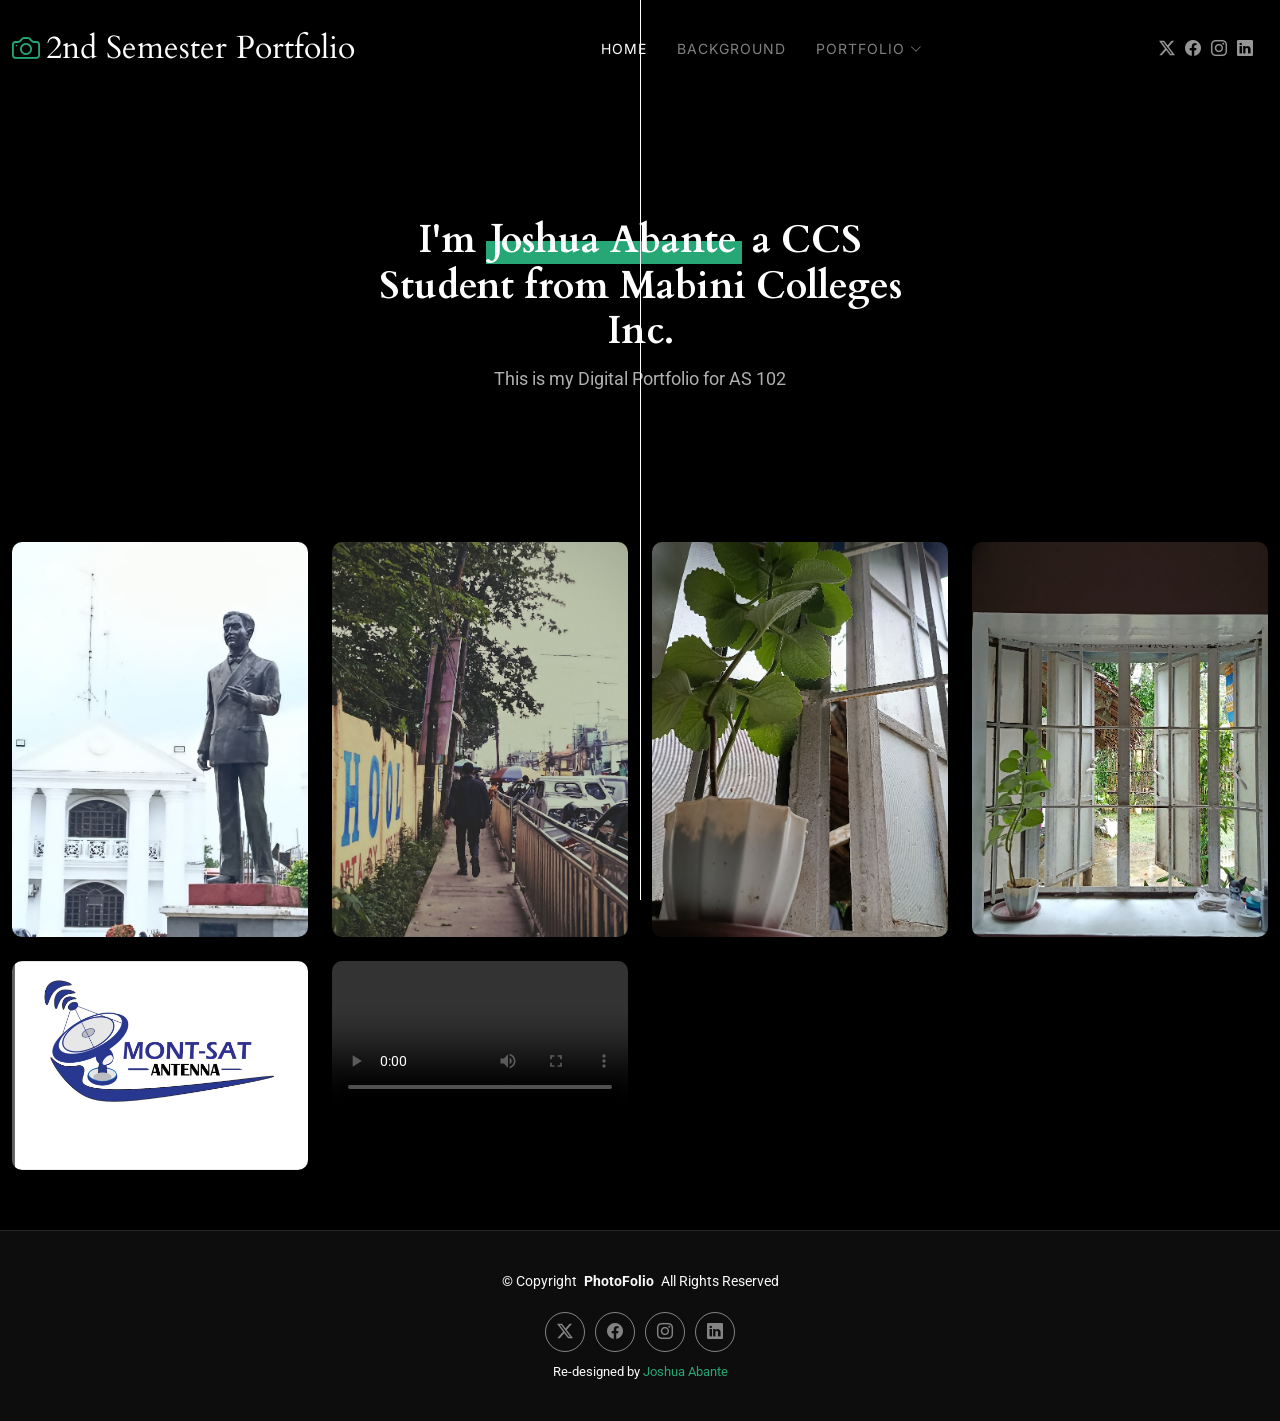
==== index.html @ a4c8abb1 "Add files via upload" ====
<!DOCTYPE html>
<html lang="en">

<head>
  <meta charset="utf-8">
  <meta content="width=device-width, initial-scale=1.0" name="viewport">
  <title>Index - PhotoFolio Bootstrap Template</title>
  <meta name="description" content="">
  <meta name="keywords" content="">

  <!-- Favicons -->
  <link href="img/favicon.png" rel="icon">
  <link href="img/apple-touch-icon.png" rel="apple-touch-icon">

  <!-- Fonts -->
  <link href="https://fonts.googleapis.com" rel="preconnect">
  <link href="https://fonts.gstatic.com" rel="preconnect" crossorigin>
  <link href="https://fonts.googleapis.com/css2?family=Roboto:ital,wght@0,100;0,300;0,400;0,500;0,700;0,900;1,100;1,300;1,400;1,500;1,700;1,900&family=Inter:wght@100;200;300;400;500;600;700;800;900&family=Cardo:ital,wght@0,400;0,700;1,400;1,700&display=swap" rel="stylesheet">

  <!-- Vendor CSS Files -->
  <link href="vendor/bootstrap/css/bootstrap.min.css" rel="stylesheet">
  <link href="vendor/bootstrap-icons/bootstrap-icons.css" rel="stylesheet">
  <link href="vendor/aos/aos.css" rel="stylesheet">
  <link href="vendor/glightbox/css/glightbox.min.css" rel="stylesheet">
  <link href="vendor/swiper/swiper-bundle.min.css" rel="stylesheet">

  <!-- Main CSS File -->
  <link href="css/main.css" rel="stylesheet">
  <link href="style.css" rel="stylesheet">

  <!-- =======================================================
  * Template Name: PhotoFolio
  * Template URL: https://bootstrapmade.com/photofolio-bootstrap-photography-website-template/
  * Updated: Aug 07 2024 with Bootstrap v5.3.3
  * Author: BootstrapMade.com
  * License: https://bootstrapmade.com/license/
  ======================================================== -->
</head>

<body class="index-page">

  <header id="header" class="header d-flex align-items-center sticky-top">
    <div class="container-fluid position-relative d-flex align-items-center justify-content-between">

      <a href="index.html" class="logo d-flex align-items-center me-auto me-xl-0">
        <!-- Uncomment the line below if you also wish to use an image logo -->
        <!-- <img src="assets/img/logo.png" alt=""> -->
        <i class="bi bi-camera"></i>
        <h1 class="sitename">2nd Semester Portfolio</h1>
      </a>

      <nav id="navmenu" class="navmenu">
        <ul>
          <li><a href="index.html" class="active">Home<br></a></li>
          <li><a href="about.html">Background</a></li>
          <li class="dropdown"><a href="gallery.html"><span>Portfolio</span> <i class="bi bi-chevron-down toggle-dropdown"></i></a>
            <ul>
              <li><a href="gallery.html">2nd Semester</a></li>
              <li><a href="premid.html">Premid</a></li>
              <li><a href="midterm.html">Midterm</a></li>
              <li><a href="prefinal.html">Pre Final</a></li>
              <li><a href="final.html">Final</a></li>
            </ul>
          </li>
        </ul>
        <i class="mobile-nav-toggle d-xl-none bi bi-list"></i>
      </nav>

      <div class="header-social-links">
        <a href="#" class="twitter"><i class="bi bi-twitter-x"></i></a>
        <a href="#" class="facebook"><i class="bi bi-facebook"></i></a>
        <a href="#" class="instagram"><i class="bi bi-instagram"></i></a>
        <a href="#" class="linkedin"><i class="bi bi-linkedin"></i></a>
      </div>

    </div>
  </header>

  <main class="main">

    <!-- Hero Section -->
    <section id="hero" class="hero section">

      <div class="container">
        <div class="row justify-content-center">
          <div class="col-lg-6 text-center" data-aos="fade-up" data-aos-delay="100">
            <h2><span>I'm </span><span class="underlight">Joshua Abante</span> a <span> CCS Student from Mabini Colleges Inc.</span></h2>
            <p>This is my  Digital Portfolio for AS 102</p>
          </div>
        </div>
      </div>

    </section><!-- /Hero Section -->

    <!-- Gallery Section -->
    <section id="gallery" class="gallery section">

      <div class="container-fluid" data-aos="fade-up" data-aos-delay="100">

        <div class="row gy-4 justify-content-center">

          <div class="col-xl-3 col-lg-4 col-md-6">
            <div class="gallery-item h-100">
              <img src="img/gallery/Picture 103 - Sculpture Photography.jpg" controls class="img-fluid" alt="">
              <div class="gallery-links d-flex align-items-center justify-content-center">
                <a href="img/gallery/virtual introduction.mp4" title="Gallery 1" class="glightbox preview-link"><i class="bi bi-arrows-angle-expand"></i></a>
                <a href="gallery-single.html" class="details-link"><i class="bi bi-link-45deg"></i></a>
              </div>
            </div>
          </div><!-- End Gallery Item -->

          <div class="col-xl-3 col-lg-4 col-md-6">
            <div class="gallery-item h-100">
              <img src="img/gallery/Picture 102 - Street Photography.jpg" class="img-fluid" alt="">
              <div class="gallery-links d-flex align-items-center justify-content-center">
                <a href="img/gallery/shapes and form.jpg" title="Gallery 2" class="glightbox preview-link"><i class="bi bi-arrows-angle-expand"></i></a>
                <a href="gallery-single.html" class="details-link"><i class="bi bi-link-45deg"></i></a>
              </div>
            </div>
          </div><!-- End Gallery Item -->

          <div class="col-xl-3 col-lg-4 col-md-6">
            <div class="gallery-item h-100">
              <img src="img/gallery/Scene 102 - Macro Photography.jpg" class="img-fluid" alt="">
              <div class="gallery-links d-flex align-items-center justify-content-center">
                <a href="img/gallery/calling card.png" title="Gallery 3" class="glightbox preview-link"><i class="bi bi-arrows-angle-expand"></i></a>
                <a href="gallery-single.html" class="details-link"><i class="bi bi-link-45deg"></i></a>
              </div>
            </div>
          </div><!-- End Gallery Item -->

          <div class="col-xl-3 col-lg-4 col-md-6">
            <div class="gallery-item h-100">
              <img src="img/gallery/Scene 101 - Architectural Photography.jpg" class="img-fluid" alt="">
              <div class="gallery-links d-flex align-items-center justify-content-center">
                <a href="img/gallery/mc billboard.jpg" title="Gallery 4" class="glightbox preview-link"><i class="bi bi-arrows-angle-expand"></i></a>
                <a href="gallery-single.html" class="details-link"><i class="bi bi-link-45deg"></i></a>
              </div>
            </div>
          </div><!-- End Gallery Item -->

          <div class="col-xl-3 col-lg-4 col-md-6">
            <div class="gallery-item h-100">
              <img src="img/gallery/MONT-SAT ANTENNA LOGO REMAKE.jpg" class="img-fluid" alt="">
              <div class="gallery-links d-flex align-items-center justify-content-center">
                <a href="img/gallery/deaf and mute billboard.jpg" title="Gallery 5" class="glightbox preview-link"><i class="bi bi-arrows-angle-expand"></i></a>
                <a href="gallery-single.html" class="details-link"><i class="bi bi-link-45deg"></i></a>
              </div>
            </div>
          </div><!-- End Gallery Item -->

          <div class="col-xl-3 col-lg-4 col-md-6">
            <div class="gallery-item h-100">
              <video src="img/gallery/lv_0_20260316161217.mp4" controls class="img-fluid" alt="">
              <div class="gallery-links d-flex align-items-center justify-content-center">
                <a href="img/gallery/movie sketch poster.jpg" title="Gallery 6" class="glightbox preview-link"><i class="bi bi-arrows-angle-expand"></i></a>
                <a href="gallery-single.html" class="details-link"><i class="bi bi-link-45deg"></i></a>
              </div>
            </div>
          </div><!-- End Gallery Item -->

          <div class="col-xl-3 col-lg-4 col-md-6">
            <div class="gallery-item h-100">
              <img src="img/gallery/orenj.jpg" class="img-fluid" alt="">
              <div class="gallery-links d-flex align-items-center justify-content-center">
                <a href="img/gallery/Pubmat - When News Isn’t News.png" title="Gallery 7" class="glightbox preview-link"><i class="bi bi-arrows-angle-expand"></i></a>
                <a href="gallery-single.html" class="details-link"><i class="bi bi-link-45deg"></i></a>
              </div>
            </div>
          </div><!-- End Gallery Item -->

          <div class="col-xl-3 col-lg-4 col-md-6">
            <div class="gallery-item h-100">
              <img src="img/gallery/tau.jpg" class="img-fluid" alt="">
              <div class="gallery-links d-flex align-items-center justify-content-center">
                <a href="img/gallery/modern fox.jpg" title="Gallery 8" class="glightbox preview-link"><i class="bi bi-arrows-angle-expand"></i></a>
                <a href="gallery-single.html" class="details-link"><i class="bi bi-link-45deg"></i></a>
              </div>
            </div>
          </div><!-- End Gallery Item -->

        </div>

      </div>

    </section><!-- /Gallery Section -->

  </main>

  <footer id="footer" class="footer">

    <div class="container">
      <div class="copyright text-center ">
        <p>© <span>Copyright</span> <strong class="px-1 sitename">PhotoFolio</strong> <span>All Rights Reserved</span></p>
      </div>
      <div class="social-links d-flex justify-content-center">
        <a href=""><i class="bi bi-twitter-x"></i></a>
        <a href=""><i class="bi bi-facebook"></i></a>
        <a href=""><i class="bi bi-instagram"></i></a>
        <a href=""><i class="bi bi-linkedin"></i></a>
      </div>
      <div class="credits">
        <!-- All the links in the footer should remain intact. -->
        <!-- You can delete the links only if you've purchased the pro version. -->
        <!-- Licensing information: https://bootstrapmade.com/license/ -->
        <!-- Purchase the pro version with working PHP/AJAX contact form: [buy-url] -->
        Re-designed by <a href="https://bootstrapmade.com/">Joshua Abante</a>
      </div>
    </div>

  </footer>

  <!-- Scroll Top -->
  <a href="#" id="scroll-top" class="scroll-top d-flex align-items-center justify-content-center"><i class="bi bi-arrow-up-short"></i></a>

  <!-- Preloader -->
  <div id="preloader">
    <div class="line"></div>
  </div>

  <!-- Vendor JS Files -->
  <script src="vendor/bootstrap/js/bootstrap.bundle.min.js"></script>
  <script src="vendor/php-email-form/validate.js"></script>
  <script src="vendor/aos/aos.js"></script>
  <script src="vendor/glightbox/js/glightbox.min.js"></script>
  <script src="vendor/swiper/swiper-bundle.min.js"></script>

  <!-- Main JS File -->
  <script src="js/main.js"></script>

</body>

</html>
---- css/main.css ----
/**
* Template Name: PhotoFolio
* Template URL: https://bootstrapmade.com/photofolio-bootstrap-photography-website-template/
* Updated: Aug 07 2024 with Bootstrap v5.3.3
* Author: BootstrapMade.com
* License: https://bootstrapmade.com/license/
*/

/*--------------------------------------------------------------
# Font & Color Variables
# Help: https://bootstrapmade.com/color-system/
--------------------------------------------------------------*/
/* Fonts */
:root {
  --default-font: "Roboto",  system-ui, -apple-system, "Segoe UI", Roboto, "Helvetica Neue", Arial, "Noto Sans", "Liberation Sans", sans-serif, "Apple Color Emoji", "Segoe UI Emoji", "Segoe UI Symbol", "Noto Color Emoji";
  --heading-font: "Cardo",  sans-serif;
  --nav-font: "Inter",  sans-serif;
}

/* Global Colors - The following color variables are used throughout the website. Updating them here will change the color scheme of the entire website */
:root { 
  --background-color: #000000; /* Background color for the entire website, including individual sections */
  --default-color: #fafafa; /* Default color used for the majority of the text content across the entire website */
  --heading-color: #ffffff; /* Color for headings, subheadings and title throughout the website */
  --accent-color: #27a776; /* Accent color that represents your brand on the website. It's used for buttons, links, and other elements that need to stand out */
  --surface-color: #1a1a1a; /* The surface color is used as a background of boxed elements within sections, such as cards, icon boxes, or other elements that require a visual separation from the global background. */
  --contrast-color: #ffffff; /* Contrast color for text, ensuring readability against backgrounds of accent, heading, or default colors. */
}

/* Nav Menu Colors - The following color variables are used specifically for the navigation menu. They are separate from the global colors to allow for more customization options */
:root {
  --nav-color: rgba(255, 255, 255, 0.5);  /* The default color of the main navmenu links */
  --nav-hover-color: #ffffff; /* Applied to main navmenu links when they are hovered over or active */
  --nav-mobile-background-color: #1a1a1a; /* Used as the background color for mobile navigation menu */
  --nav-dropdown-background-color: #1a1a1a; /* Used as the background color for dropdown items that appear when hovering over primary navigation items */
  --nav-dropdown-color: rgba(255, 255, 255, 0.5); /* Used for navigation links of the dropdown items in the navigation menu. */
  --nav-dropdown-hover-color: #ffffff; /* Similar to --nav-hover-color, this color is applied to dropdown navigation links when they are hovered over. */
}

/* Color Presets - These classes override global colors when applied to any section or element, providing reuse of the sam color scheme. */

.light-background {
  --background-color: #1a1a1a;
  --surface-color: #343434;
}

.dark-background {
  --background-color: #060606;
  --default-color: #080404;
  --heading-color: #030202;
  --surface-color: #252525;
  --contrast-color: #000000;
}

/* Smooth scroll */
:root {
  scroll-behavior: smooth;
}

/*--------------------------------------------------------------
# General Styling & Shared Classes
--------------------------------------------------------------*/
body {
  color: var(--default-color);
  background-color: var(--background-color);
  font-family: var(--default-font);
}

a {
  color: var(--accent-color);
  text-decoration: none;
  transition: 0.3s;
}

a:hover {
  color: color-mix(in srgb, var(--accent-color), transparent 25%);
  text-decoration: none;
}

h1,
h2,
h3,
h4,
h5,
h6 {
  color: var(--heading-color);
  font-family: var(--heading-font);
}

/* PHP Email Form Messages
------------------------------*/
.php-email-form .error-message {
  display: none;
  background: #df1529;
  color: #ffffff;
  text-align: left;
  padding: 15px;
  margin-bottom: 24px;
  font-weight: 600;
}

.php-email-form .sent-message {
  display: none;
  color: #ffffff;
  background: #059652;
  text-align: center;
  padding: 15px;
  margin-bottom: 24px;
  font-weight: 600;
}

.php-email-form .loading {
  display: none;
  background: var(--surface-color);
  text-align: center;
  padding: 15px;
  margin-bottom: 24px;
}

.php-email-form .loading:before {
  content: "";
  display: inline-block;
  border-radius: 50%;
  width: 24px;
  height: 24px;
  margin: 0 10px -6px 0;
  border: 3px solid var(--accent-color);
  border-top-color: var(--surface-color);
  animation: php-email-form-loading 1s linear infinite;
}

@keyframes php-email-form-loading {
  0% {
    transform: rotate(0deg);
  }

  100% {
    transform: rotate(360deg);
  }
}

/*--------------------------------------------------------------
# Global Header
--------------------------------------------------------------*/
.header {
  color: var(--default-color);
  background-color: var(--background-color);
  padding: 20px 0;
  transition: all 0.5s;
  z-index: 997;
  border-bottom: 1px solid var(--background-color);
}

.header .logo {
  line-height: 1;
}

.header .logo img {
  max-height: 36px;
  margin-right: 8px;
}

.header .logo h1 {
  font-size: 32px;
  margin: 0;
  font-weight: 400;
  color: var(--heading-color);
}

.header .logo i {
  font-size: 28px;
  margin-right: 6px;
}

.header .header-social-links {
  padding-right: 15px;
}

.header .header-social-links a {
  color: color-mix(in srgb, var(--default-color), transparent 40%);
  padding-left: 6px;
  display: inline-block;
  transition: 0.3s;
  font-size: 16px;
}

.header .header-social-links a:hover {
  color: var(--accent-color);
}

.header .header-social-links a i {
  line-height: 0px;
}

@media (max-width: 1200px) {
  .header .logo {
    order: 1;
  }

  .header .logo h1 {
    font-size: 26px;
  }

  .header .logo i {
    font-size: 20px;
  }

  .header .header-social-links {
    order: 2;
  }

  .header .header-social-links a {
    font-size: 16px;
  }

  .header .navmenu {
    order: 3;
  }
}

.scrolled .header {
  border-color: color-mix(in srgb, var(--background-color) 90%, white 20%);
}

/*--------------------------------------------------------------
# Navigation Menu
--------------------------------------------------------------*/
/* Navmenu - Desktop */
@media (min-width: 1200px) {
  .navmenu {
    padding: 0;
  }

  .navmenu ul {
    margin: 0;
    padding: 0;
    display: flex;
    list-style: none;
    align-items: center;
  }

  .navmenu li {
    position: relative;
  }

  .navmenu a,
  .navmenu a:focus {
    color: var(--nav-color);
    padding: 18px 15px;
    font-size: 14px;
    font-family: var(--nav-font);
    font-weight: 400;
    display: flex;
    align-items: center;
    justify-content: space-between;
    white-space: nowrap;
    transition: 0.3s;
    text-transform: uppercase;
    letter-spacing: 1px;
  }

  .navmenu a i,
  .navmenu a:focus i {
    font-size: 12px;
    line-height: 0;
    margin-left: 5px;
    transition: 0.3s;
  }

  .navmenu li:last-child a {
    padding-right: 0;
  }

  .navmenu li:hover>a,
  .navmenu .active,
  .navmenu .active:focus {
    color: var(--nav-hover-color);
  }

  .navmenu .dropdown ul {
    margin: 0;
    padding: 10px 0;
    background: var(--nav-dropdown-background-color);
    display: block;
    position: absolute;
    visibility: hidden;
    left: 14px;
    top: 130%;
    opacity: 0;
    transition: 0.3s;
    border-radius: 4px;
    z-index: 99;
  }

  .navmenu .dropdown ul li {
    min-width: 200px;
  }

  .navmenu .dropdown ul a {
    padding: 10px 20px;
    font-size: 15px;
    text-transform: none;
    color: var(--nav-dropdown-color);
  }

  .navmenu .dropdown ul a i {
    font-size: 12px;
  }

  .navmenu .dropdown ul a:hover,
  .navmenu .dropdown ul .active:hover,
  .navmenu .dropdown ul li:hover>a {
    color: var(--nav-dropdown-hover-color);
  }

  .navmenu .dropdown:hover>ul {
    opacity: 1;
    top: 100%;
    visibility: visible;
  }

  .navmenu .dropdown .dropdown ul {
    top: 0;
    left: -90%;
    visibility: hidden;
  }

  .navmenu .dropdown .dropdown:hover>ul {
    opacity: 1;
    top: 0;
    left: -100%;
    visibility: visible;
  }
}

/* Navmenu - Mobile */
@media (max-width: 1199px) {
  .mobile-nav-toggle {
    color: var(--nav-color);
    font-size: 28px;
    line-height: 0;
    margin-right: 10px;
    cursor: pointer;
    transition: color 0.3s;
  }

  .navmenu {
    padding: 0;
    z-index: 9997;
  }

  .navmenu ul {
    display: none;
    position: absolute;
    inset: 60px 20px 20px 20px;
    padding: 10px 0;
    margin: 0;
    border-radius: 6px;
    background-color: var(--nav-mobile-background-color);
    overflow-y: auto;
    transition: 0.3s;
    z-index: 9998;
    box-shadow: 0px 0px 30px rgba(0, 0, 0, 0.1);
  }

  .navmenu a,
  .navmenu a:focus {
    color: var(--nav-dropdown-color);
    padding: 10px 20px;
    font-family: var(--nav-font);
    font-size: 17px;
    font-weight: 500;
    display: flex;
    align-items: center;
    justify-content: space-between;
    white-space: nowrap;
    transition: 0.3s;
  }

  .navmenu a i,
  .navmenu a:focus i {
    font-size: 12px;
    line-height: 0;
    margin-left: 5px;
    width: 30px;
    height: 30px;
    display: flex;
    align-items: center;
    justify-content: center;
    border-radius: 50%;
    transition: 0.3s;
    background-color: color-mix(in srgb, var(--accent-color), transparent 90%);
  }

  .navmenu a i:hover,
  .navmenu a:focus i:hover {
    background-color: var(--accent-color);
    color: var(--contrast-color);
  }

  .navmenu a:hover,
  .navmenu .active,
  .navmenu .active:focus {
    color: var(--nav-dropdown-hover-color);
  }

  .navmenu .active i,
  .navmenu .active:focus i {
    background-color: var(--accent-color);
    color: var(--contrast-color);
    transform: rotate(180deg);
  }

  .navmenu .dropdown ul {
    position: static;
    display: none;
    z-index: 99;
    padding: 10px 0;
    margin: 10px 20px;
    background-color: var(--nav-dropdown-background-color);
    border: 1px solid color-mix(in srgb, var(--default-color), transparent 90%);
    box-shadow: none;
    transition: all 0.5s ease-in-out;
  }

  .navmenu .dropdown ul ul {
    background-color: rgba(33, 37, 41, 0.1);
  }

  .navmenu .dropdown>.dropdown-active {
    display: block;
    background-color: rgba(33, 37, 41, 0.03);
  }

  .mobile-nav-active {
    overflow: hidden;
  }

  .mobile-nav-active .mobile-nav-toggle {
    color: #fff;
    position: absolute;
    font-size: 32px;
    top: 15px;
    right: 15px;
    margin-right: 0;
    z-index: 9999;
  }

  .mobile-nav-active .navmenu {
    position: fixed;
    overflow: hidden;
    inset: 0;
    background: rgba(33, 37, 41, 0.8);
    transition: 0.3s;
  }

  .mobile-nav-active .navmenu>ul {
    display: block;
  }
}

/*--------------------------------------------------------------
# Global Footer
--------------------------------------------------------------*/
.footer {
  --background-color: color-mix(in srgb, var(--default-color), transparent 95%);
  border-top: 1px solid color-mix(in srgb, var(--default-color), transparent 90%);
  color: var(--default-color);
  background-color: var(--background-color);
  font-size: 14px;
  padding: 40px 0;
  position: relative;
}

.footer .copyright p {
  margin-bottom: 0;
}

.footer .social-links {
  margin-top: 20px;
}

.footer .social-links a {
  display: flex;
  align-items: center;
  justify-content: center;
  width: 40px;
  height: 40px;
  border-radius: 50%;
  border: 1px solid color-mix(in srgb, var(--default-color), transparent 50%);
  font-size: 16px;
  color: color-mix(in srgb, var(--default-color), transparent 50%);
  margin: 0 5px;
  transition: 0.3s;
}

.footer .social-links a:hover {
  color: var(--accent-color);
  border-color: var(--accent-color);
}

.footer .credits {
  margin-top: 10px;
  font-size: 13px;
  text-align: center;
}

/*--------------------------------------------------------------
# Preloader
--------------------------------------------------------------*/
#preloader {
  display: flex;
  position: fixed;
  inset: 0;
  width: 100%;
  height: 100vh;
  z-index: 99999;
}

#preloader:before,
#preloader:after {
  content: "";
  background-color: #000000;
  position: absolute;
  inset: 0;
  width: 50%;
  height: 100%;
  transition: all 0.3s ease 0s;
  z-index: -1;
}

#preloader:after {
  left: auto;
  right: 0;
}

#preloader .line {
  position: relative;
  overflow: hidden;
  margin: auto;
  width: 1px;
  height: 280px;
  transition: all 0.8s ease 0s;
}

#preloader .line:before {
  content: "";
  position: absolute;
  background-color: #ffffff;
  left: 0;
  top: 50%;
  width: 1px;
  height: 0%;
  transform: translateY(-50%);
  animation: lineincrease 1000ms ease-in-out 0s forwards;
}

#preloader .line:after {
  content: "";
  position: absolute;
  background-color: color-mix(in srgb, var(--default-color), transparent 95%);
  left: 0;
  top: 0;
  width: 1px;
  height: 100%;
  transform: translateY(-100%);
  animation: linemove 1200ms linear 0s infinite;
  animation-delay: 2000ms;
}

#preloader.loaded .line {
  opacity: 0;
  height: 100% !important;
}

#preloader.loaded .line:after {
  opacity: 0;
}

#preloader.loaded:before,
#preloader.loaded:after {
  animation: preloaderfinish 300ms ease-in-out 500ms forwards;
}

@keyframes lineincrease {
  0% {
    height: 0%;
  }

  100% {
    height: 100%;
  }
}

@keyframes linemove {
  0% {
    transform: translateY(200%);
  }

  100% {
    transform: translateY(-100%);
  }
}

@keyframes preloaderfinish {
  0% {
    width: 5 0%;
  }

  100% {
    width: 0%;
  }
}

/*--------------------------------------------------------------
# Scroll Top Button
--------------------------------------------------------------*/
.scroll-top {
  position: fixed;
  visibility: hidden;
  opacity: 0;
  right: 15px;
  bottom: -15px;
  z-index: 99999;
  background-color: var(--accent-color);
  width: 44px;
  height: 44px;
  border-radius: 50px;
  transition: all 0.4s;
}

.scroll-top i {
  font-size: 24px;
  color: var(--default-color);
  line-height: 0;
}

.scroll-top:hover {
  background-color: color-mix(in srgb, var(--accent-color), transparent 20%);
}

.scroll-top.active {
  visibility: visible;
  opacity: 1;
  bottom: 15px;
}

/*--------------------------------------------------------------
# Disable aos animation delay on mobile devices
--------------------------------------------------------------*/
@media screen and (max-width: 768px) {
  [data-aos-delay] {
    transition-delay: 0 !important;
  }
}

/*--------------------------------------------------------------
# Global Page Titles & Breadcrumbs
--------------------------------------------------------------*/
.page-title {
  color: var(--default-color);
  background-color: var(--background-color);
  position: relative;
}

.page-title .heading {
  padding: 80px 0;
  border-top: 1px solid color-mix(in srgb, var(--default-color), transparent 90%);
}

.page-title .heading h1 {
  font-size: 64px;
  font-weight: 400;
}

.page-title .heading .cta-btn {
  color: var(--default-color);
  background: var(--accent-color);
  font-weight: 400;
  font-size: 14px;
  display: inline-block;
  margin-top: 20px;
  padding: 12px 40px;
  border-radius: 4px;
  transition: 0.5s;
  text-transform: uppercase;
  letter-spacing: 1px;
}

.page-title .heading .cta-btn:hover {
  background-color: color-mix(in srgb, var(--accent-color) 90%, white 10%);
}

.page-title nav {
  background-color: color-mix(in srgb, var(--default-color), transparent 90%);
  padding: 20px 0;
}

.page-title nav ol {
  display: flex;
  flex-wrap: wrap;
  list-style: none;
  margin: 0;
  font-size: 16px;
  font-weight: 600;
}

.page-title nav ol li+li {
  padding-left: 10px;
}

.page-title nav ol li+li::before {
  content: "/";
  display: inline-block;
  padding-right: 10px;
  color: color-mix(in srgb, var(--default-color), transparent 70%);
}

/*--------------------------------------------------------------
# Global Sections
--------------------------------------------------------------*/
section,
.section {
  color: var(--default-color);
  background-color: var(--background-color);
  padding: 60px 0;
  scroll-margin-top: 100px;
  overflow: clip;
}

@media (max-width: 1199px) {

  section,
  .section {
    scroll-margin-top: 66px;
  }
}

/*--------------------------------------------------------------
# Global Section Titles
--------------------------------------------------------------*/
.section-title {
  padding-bottom: 60px;
  position: relative;
}

.section-title h2 {
  font-size: 14px;
  font-weight: 400;
  padding: 0;
  line-height: 1px;
  margin: 0;
  letter-spacing: 1.5px;
  text-transform: uppercase;
  color: color-mix(in srgb, var(--default-color), transparent 50%);
  position: relative;
  font-family: var(--default-font);
}

.section-title h2::after {
  content: "";
  width: 120px;
  height: 1px;
  display: inline-block;
  background: var(--accent-color);
  margin: 4px 10px;
}

.section-title p {
  color: var(--heading-color);
  margin: 0;
  font-size: 36px;
  font-weight: 400;
  font-family: var(--heading-font);
}

/*--------------------------------------------------------------
# Hero Section
--------------------------------------------------------------*/
.hero {
  width: 100%;
  min-height: 30vh;
  position: relative;
  padding: 120px 0 60px 0;
  display: flex;
  align-items: center;
}

.hero h2 {
  margin: 0 0 10px 0;
  font-size: 38px;
  font-weight: 700;
}

.hero h2 .underlight {
  position: relative;
  z-index: 1;
  padding: 0 5px;
  display: inline-block;
}

.hero h2 .underlight:before {
  content: "";
  position: absolute;
  height: 50%;
  bottom: 0;
  left: 0;
  right: 0;
  background: var(--accent-color);
  z-index: -1;
}

.hero p {
  color: color-mix(in srgb, var(--default-color), transparent 30%);
  margin-bottom: 30px;
  font-size: 18px;
}

@media (max-width: 768px) {
  .hero h2 {
    font-size: 32px;
  }
}

.hero .btn-get-started {
  color: var(--contrast-color);
  background: var(--accent-color);
  font-weight: 400;
  font-size: 14px;
  display: inline-block;
  padding: 12px 40px;
  border-radius: 4px;
  transition: 0.5s;
  text-transform: uppercase;
  letter-spacing: 1px;
}

.hero .btn-get-started:hover {
  background-color: color-mix(in srgb, var(--accent-color) 90%, white 10%);
}

/*--------------------------------------------------------------
# Gallery Section
--------------------------------------------------------------*/
.gallery .gallery-item {
  position:relative;
  overflow: hidden;
  border-radius: 10px;
}

.gallery .gallery-item img {
  transition: 0.3s;
}

.gallery .gallery-links {
  position: absolute;
  inset: 0;
  opacity: 0;
  transition: all ease-in-out 0.3s;
  background: rgba(0, 0, 0, 0.6);
  z-index: 3;
}

.gallery .gallery-links .preview-link,
.gallery .gallery-links .details-link {
  font-size: 20px;
  color: rgba(255, 255, 255, 0.5);
  transition: 0.3s;
  line-height: 1.2;
  margin: 30px 8px 0 8px;
}

.gallery .gallery-links .preview-link:hover,
.gallery .gallery-links .details-link:hover {
  color: #ffffff;
}

.gallery .gallery-links .details-link {
  font-size: 30px;
  line-height: 0;
}

.gallery .gallery-item:hover .gallery-links {
  opacity: 1;
}

.gallery .gallery-item:hover .preview-link,
.gallery .gallery-item:hover .details-link {
  margin-top: 0;
}

.gallery .gallery-item:hover img {
  transform: scale(1.1);
}

.glightbox-clean .gslide-description {
  background: #272727;
}

.glightbox-clean .gslide-title {
  color: rgba(255, 255, 255, 0.8);
  margin: 0;
}

/*--------------------------------------------------------------
# About Section
--------------------------------------------------------------*/
.about .content h2 {
  font-weight: 700;
  font-size: 24px;
}

.about .content ul {
  list-style: none;
  padding: 0;
}

.about .content ul li {
  margin-bottom: 20px;
  display: flex;
  align-items: center;
}

.about .content ul strong {
  margin-right: 10px;
}

.about .content ul i {
  font-size: 16px;
  margin-right: 5px;
  color: var(--accent-color);
  line-height: 0;
}

/*--------------------------------------------------------------
# Testimonials Section
--------------------------------------------------------------*/
.testimonials .testimonial-item {
  background-color: var(--surface-color);
  box-shadow: 0px 0 20px rgba(0, 0, 0, 0.1);
  box-sizing: content-box;
  padding: 30px;
  margin: 40px 30px;
  min-height: 320px;
  display: flex;
  flex-direction: column;
  text-align: center;
  transition: 0.3s;
}

.testimonials .testimonial-item .stars {
  margin-bottom: 15px;
}

.testimonials .testimonial-item .stars i {
  color: #ffc107;
  margin: 0 1px;
}

.testimonials .testimonial-item .testimonial-img {
  width: 90px;
  border-radius: 50%;
  border: 4px solid var(--background-color);
  margin: 0 auto;
}

.testimonials .testimonial-item h3 {
  font-size: 18px;
  font-weight: bold;
  margin: 10px 0 5px 0;
}

.testimonials .testimonial-item h4 {
  font-size: 14px;
  color: color-mix(in srgb, var(--default-color), transparent 40%);
  margin: 0;
}

.testimonials .testimonial-item p {
  font-style: italic;
  margin: 0 auto 15px auto;
}

.testimonials .swiper-wrapper {
  height: auto;
}

.testimonials .swiper-pagination {
  margin-top: 20px;
  position: relative;
}

.testimonials .swiper-pagination .swiper-pagination-bullet {
  width: 12px;
  height: 12px;
  background-color: color-mix(in srgb, var(--default-color), transparent 85%);
  opacity: 1;
}

.testimonials .swiper-pagination .swiper-pagination-bullet-active {
  background-color: var(--accent-color);
}

.testimonials .swiper-slide {
  opacity: 0.3;
}

@media (max-width: 1199px) {
  .testimonials .swiper-slide-active {
    opacity: 1;
  }

  .testimonials .swiper-pagination {
    margin-top: 0;
  }

  .testimonials .testimonial-item {
    margin: 40px 20px;
  }
}

@media (min-width: 1200px) {
  .testimonials .swiper-slide-next {
    opacity: 1;
    transform: scale(1.12);
  }
}

/*--------------------------------------------------------------
# Gallery Details Section
--------------------------------------------------------------*/
.gallery-details .portfolio-details-slider img {
  width: 100%;
}

.gallery-details .swiper-wrapper {
  height: auto;
}

.gallery-details .swiper-button-prev,
.gallery-details .swiper-button-next {
  width: 48px;
  height: 48px;
}

.gallery-details .swiper-button-prev:after,
.gallery-details .swiper-button-next:after {
  color: rgba(255, 255, 255, 0.8);
  background-color: rgba(0, 0, 0, 0.15);
  font-size: 24px;
  border-radius: 50%;
  width: 48px;
  height: 48px;
  display: flex;
  align-items: center;
  justify-content: center;
  transition: 0.3s;
}

.gallery-details .swiper-button-prev:hover:after,
.gallery-details .swiper-button-next:hover:after {
  background-color: rgba(0, 0, 0, 0.3);
}

@media (max-width: 575px) {

  .gallery-details .swiper-button-prev,
  .gallery-details .swiper-button-next {
    display: none;
  }
}

.gallery-details .swiper-pagination {
  margin-top: 20px;
  position: relative;
}

.gallery-details .swiper-pagination .swiper-pagination-bullet {
  width: 10px;
  height: 10px;
  background-color: color-mix(in srgb, var(--default-color), transparent 85%);
  opacity: 1;
}

.gallery-details .swiper-pagination .swiper-pagination-bullet-active {
  background-color: var(--accent-color);
}

.gallery-details .portfolio-info h3 {
  font-size: 22px;
  font-weight: 700;
  margin-bottom: 20px;
  padding-bottom: 20px;
  position: relative;
}

.gallery-details .portfolio-info h3:after {
  content: "";
  position: absolute;
  display: block;
  width: 50px;
  height: 3px;
  background: var(--accent-color);
  left: 0;
  bottom: 0;
}

.gallery-details .portfolio-info ul {
  list-style: none;
  padding: 0;
  font-size: 15px;
}

.gallery-details .portfolio-info ul li {
  display: flex;
  flex-direction: column;
  padding-bottom: 15px;
}

.gallery-details .portfolio-info ul strong {
  text-transform: uppercase;
  font-weight: 400;
  color: color-mix(in srgb, var(--default-color), transparent 50%);
  font-size: 14px;
}

.gallery-details .portfolio-info .btn-visit {
  padding: 8px 40px;
  background: var(--accent-color);
  color: var(--contrast-color);
  border-radius: 50px;
  transition: 0.3s;
}

.gallery-details .portfolio-info .btn-visit:hover {
  background: color-mix(in srgb, var(--accent-color), transparent 20%);
}

.gallery-details .portfolio-description h2 {
  font-size: 26px;
  font-weight: 700;
  margin-bottom: 20px;
}

.gallery-details .portfolio-description p {
  padding: 0;
}

.gallery-details .portfolio-description .testimonial-item {
  padding: 30px 30px 0 30px;
  position: relative;
  background: color-mix(in srgb, var(--default-color), transparent 97%);
  margin-bottom: 50px;
}

.gallery-details .portfolio-description .testimonial-item .testimonial-img {
  width: 90px;
  border-radius: 50px;
  border: 6px solid var(--background-color);
  float: left;
  margin: 0 10px 0 0;
}

.gallery-details .portfolio-description .testimonial-item h3 {
  font-size: 18px;
  font-weight: bold;
  margin: 15px 0 5px 0;
  padding-top: 20px;
}

.gallery-details .portfolio-description .testimonial-item h4 {
  font-size: 14px;
  color: #6c757d;
  margin: 0;
}

.gallery-details .portfolio-description .testimonial-item .quote-icon-left,
.gallery-details .portfolio-description .testimonial-item .quote-icon-right {
  color: color-mix(in srgb, var(--accent-color), transparent 50%);
  font-size: 26px;
  line-height: 0;
}

.gallery-details .portfolio-description .testimonial-item .quote-icon-left {
  display: inline-block;
  left: -5px;
  position: relative;
}

.gallery-details .portfolio-description .testimonial-item .quote-icon-right {
  display: inline-block;
  right: -5px;
  position: relative;
  top: 10px;
  transform: scale(-1, -1);
}

.gallery-details .portfolio-description .testimonial-item p {
  font-style: italic;
  margin: 0 0 15px 0 0 0;
  padding: 0;
}

/*--------------------------------------------------------------
# Services Section
--------------------------------------------------------------*/
.services .service-item {
  background-color: var(--surface-color);
  padding: 50px 30px;
  transition: all 0.3s ease-in-out;
  height: 100%;
  position: relative;
  z-index: 1;
}

.services .service-item:before {
  content: "";
  position: absolute;
  background: var(--accent-color);
  inset: 100% 0 0 0;
  transition: all 0.3s;
  z-index: -1;
}

.services .service-item .icon {
  margin-bottom: 15px;
}

.services .service-item .icon i {
  color: var(--default-color);
  background-color: var(--accent-color);
  font-size: 24px;
  width: 56px;
  height: 56px;
  display: flex;
  align-items: center;
  justify-content: center;
  border-radius: 50%;
  transition: ease-in-out 0.3s;
}

.services .service-item h4 {
  font-weight: 700;
  margin-bottom: 15px;
  font-size: 20px;
  font-family: var(--default-font);
}

.services .service-item h4 a {
  color: var(--heading-color);
  transition: ease-in-out 0.3s;
}

.services .service-item p {
  line-height: 24px;
  font-size: 14px;
  margin-bottom: 0;
  transition: ease-in-out 0.3s;
}

.services .service-item:hover h4 a,
.services .service-item:hover p {
  color: var(--default-color);
}

.services .service-item:hover i {
  color: var(--accent-color);
  background-color: var(--default-color);
}

.services .service-item:hover:before {
  background: var(--accent-color);
  inset: 0;
  border-radius: 0px;
}

/*--------------------------------------------------------------
# Pricing Section
--------------------------------------------------------------*/
.pricing .pricing-item {
  border-bottom: 1px dashed color-mix(in srgb, var(--default-color), transparent 60%);
  width: 100%;
  height: 100%;
  padding: 0 0 15px 0;
}

.pricing .pricing-item h3 {
  margin: 0;
  font-size: 20px;
  font-weight: 600;
}

.pricing .pricing-item h4 {
  margin: 0;
  font-size: 18px;
  color: var(--accent-color);
}

/*--------------------------------------------------------------
# Contact Section
--------------------------------------------------------------*/
.contact .info-wrap {
  margin-bottom: 30px;
}

.contact .info-item i {
  font-size: 20px;
  color: var(--accent-color);
  width: 56px;
  height: 56px;
  display: flex;
  justify-content: center;
  align-items: center;
  transition: all 0.3s ease-in-out;
  border-radius: 50%;
  border: 1px solid color-mix(in srgb, var(--accent-color), transparent 40%);
  margin-right: 15px;
}

.contact .info-item h3 {
  font-size: 18px;
  font-weight: 700;
  margin: 0 0 5px 0;
  font-family: var(--default-font);
}

.contact .info-item p {
  padding: 0;
  margin-bottom: 0;
  font-size: 14px;
}

.contact .info-item:hover i {
  background: var(--accent-color);
  color: var(--contrast-color);
}

@media (max-width: 575px) {
  .contact .php-email-form {
    padding: 20px;
  }
}

.contact .php-email-form input[type=text],
.contact .php-email-form input[type=email],
.contact .php-email-form textarea {
  font-size: 14px;
  padding: 10px 15px;
  box-shadow: none;
  border-radius: 0;
  color: var(--default-color);
  background-color: var(--surface-color);
  border-color: color-mix(in srgb, var(--default-color), transparent 80%);
}

.contact .php-email-form input[type=text]:focus,
.contact .php-email-form input[type=email]:focus,
.contact .php-email-form textarea:focus {
  border-color: var(--accent-color);
}

.contact .php-email-form input[type=text]::placeholder,
.contact .php-email-form input[type=email]::placeholder,
.contact .php-email-form textarea::placeholder {
  color: color-mix(in srgb, var(--default-color), transparent 70%);
}

.contact .php-email-form button[type=submit] {
  color: var(--default-color);
  background: var(--accent-color);
  font-weight: 400;
  font-size: 14px;
  display: inline-block;
  margin-top: 20px;
  padding: 14px 40px;
  border: 0;
  border-radius: 4px;
  transition: 0.5s;
  text-transform: uppercase;
  letter-spacing: 1px;
}

.contact .php-email-form button[type=submit]:hover {
  background-color: color-mix(in srgb, var(--accent-color) 90%, white 10%);
}

/*--------------------------------------------------------------
# Starter Section Section
--------------------------------------------------------------*/
.starter-section {
  /* Add your styles here */
}
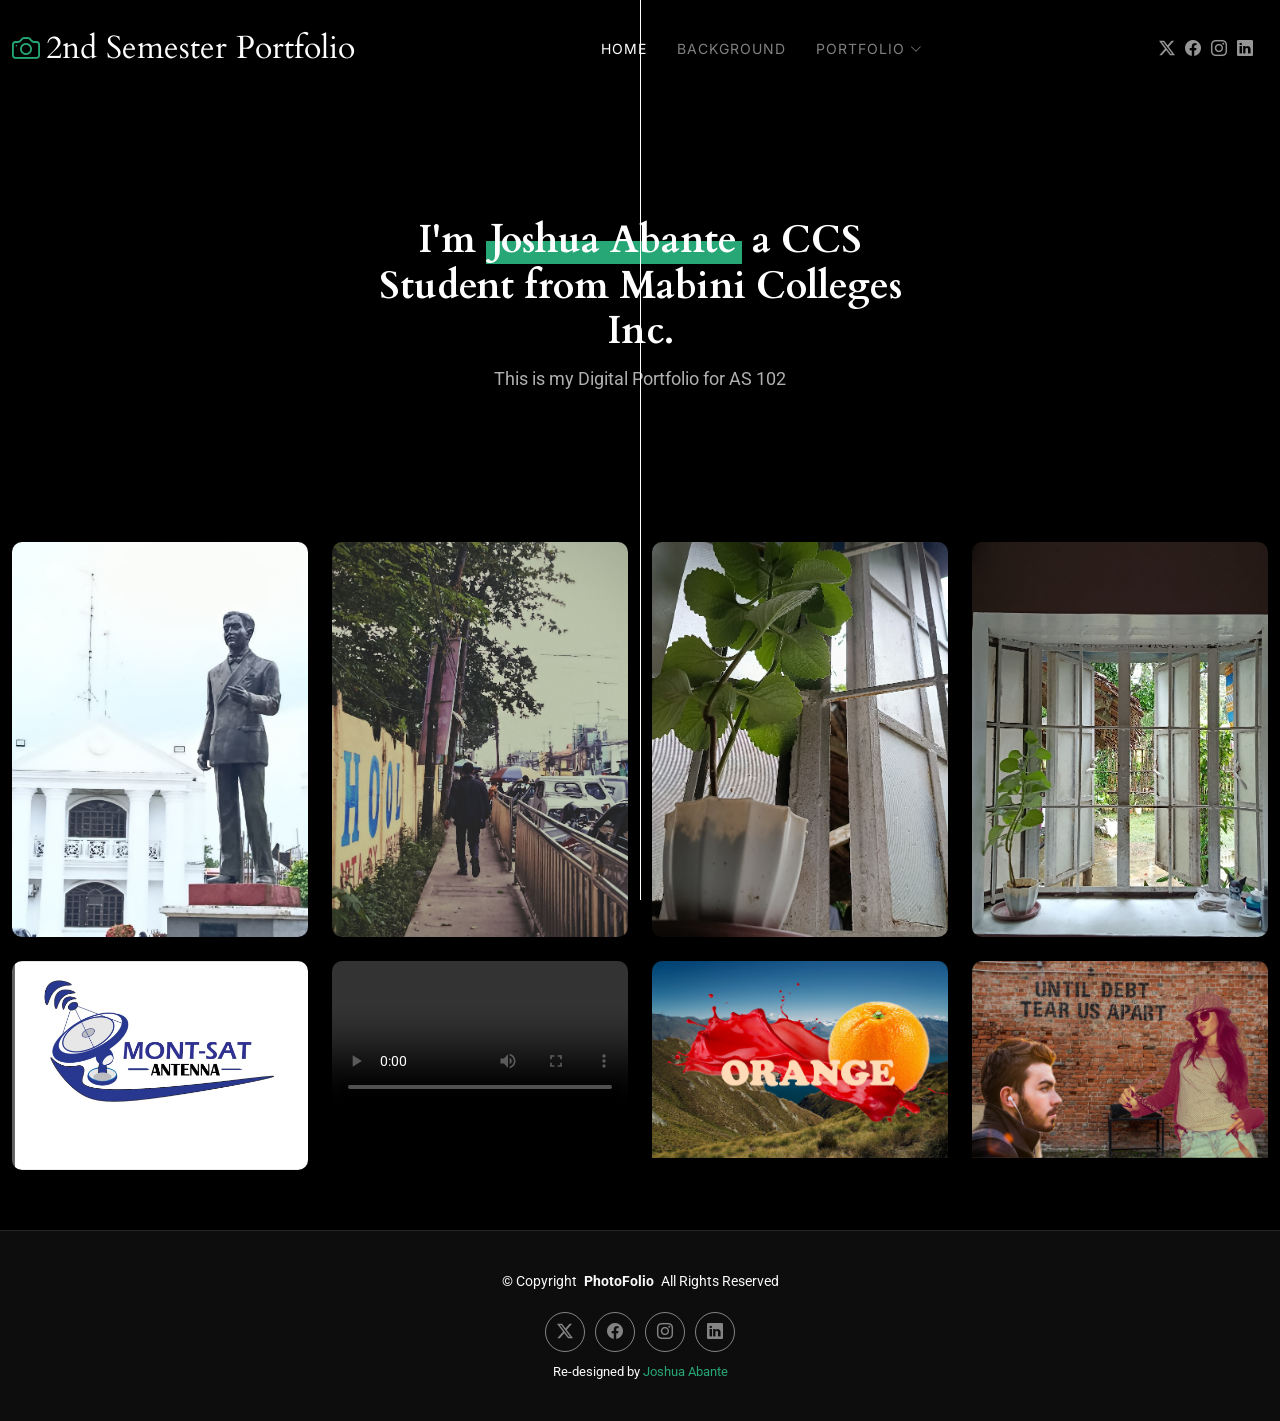
==== commit c33f430d: "Update index.html" ====
--- a/index.html
+++ b/index.html
@@ -151,7 +151,7 @@
 
           <div class="col-xl-3 col-lg-4 col-md-6">
             <div class="gallery-item h-100">
-              <video src="img/gallery/lv_0_20260316161217.mp4" controls class="img-fluid" alt="">
+              <video src="img/gallery/logopresentasyon (1).mp4" controls loop class="img-fluid" alt="">
               <div class="gallery-links d-flex align-items-center justify-content-center">
                 <a href="img/gallery/movie sketch poster.jpg" title="Gallery 6" class="glightbox preview-link"><i class="bi bi-arrows-angle-expand"></i></a>
                 <a href="gallery-single.html" class="details-link"><i class="bi bi-link-45deg"></i></a>
@@ -230,4 +230,4 @@
 
 </body>
 
-</html>+</html>
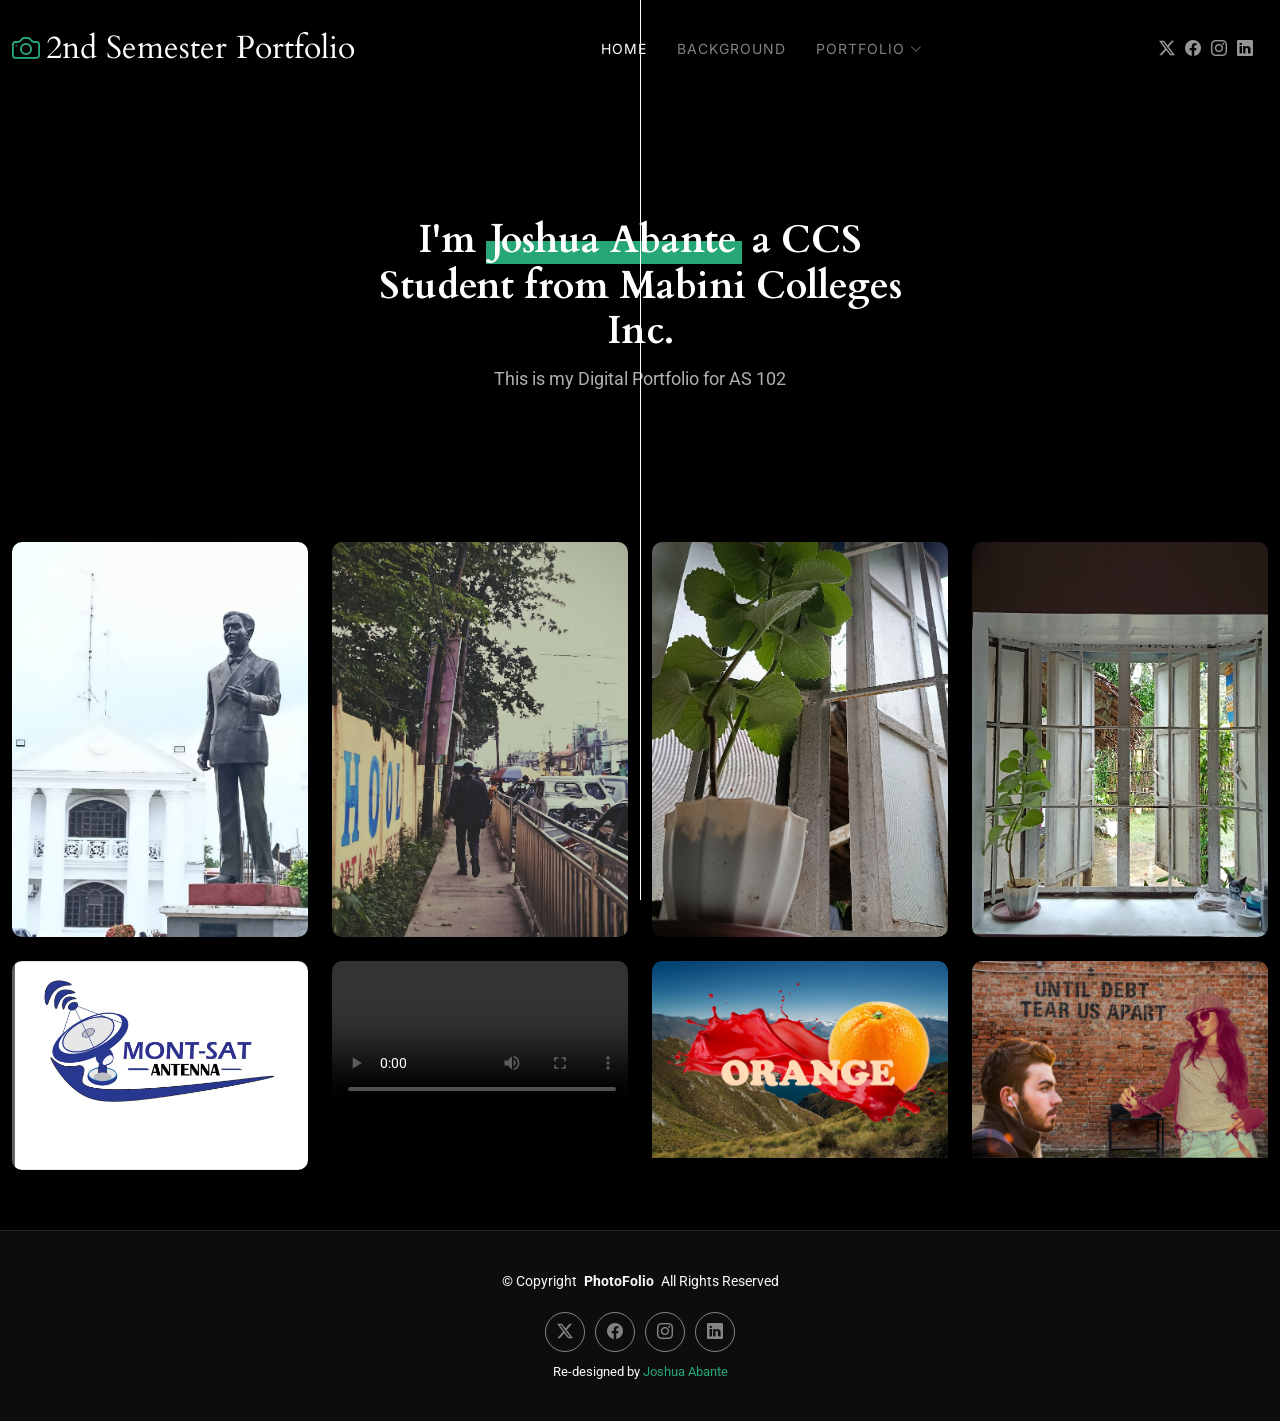
==== commit 93f9eb48: "Update index.html" ====
--- a/index.html
+++ b/index.html
@@ -151,10 +151,9 @@
 
           <div class="col-xl-3 col-lg-4 col-md-6">
             <div class="gallery-item h-100">
-              <video src="img/gallery/logopresentasyon (1).mp4" controls loop class="img-fluid" alt="">
-              <div class="gallery-links d-flex align-items-center justify-content-center">
-                <a href="img/gallery/movie sketch poster.jpg" title="Gallery 6" class="glightbox preview-link"><i class="bi bi-arrows-angle-expand"></i></a>
-                <a href="gallery-single.html" class="details-link"><i class="bi bi-link-45deg"></i></a>
+              <video src="img/gallery/logopresentasyon (1).mp4" controls loop >
+              <div class="gallery-links d-flex align-items-center justify-content-center">
+                <a href="img/gallery/logopresentasyon (1).mp4" title="Gallery 6" class="glightbox preview-link"><i class="bi bi-arrows-angle-expand"></i></a>
               </div>
             </div>
           </div><!-- End Gallery Item -->
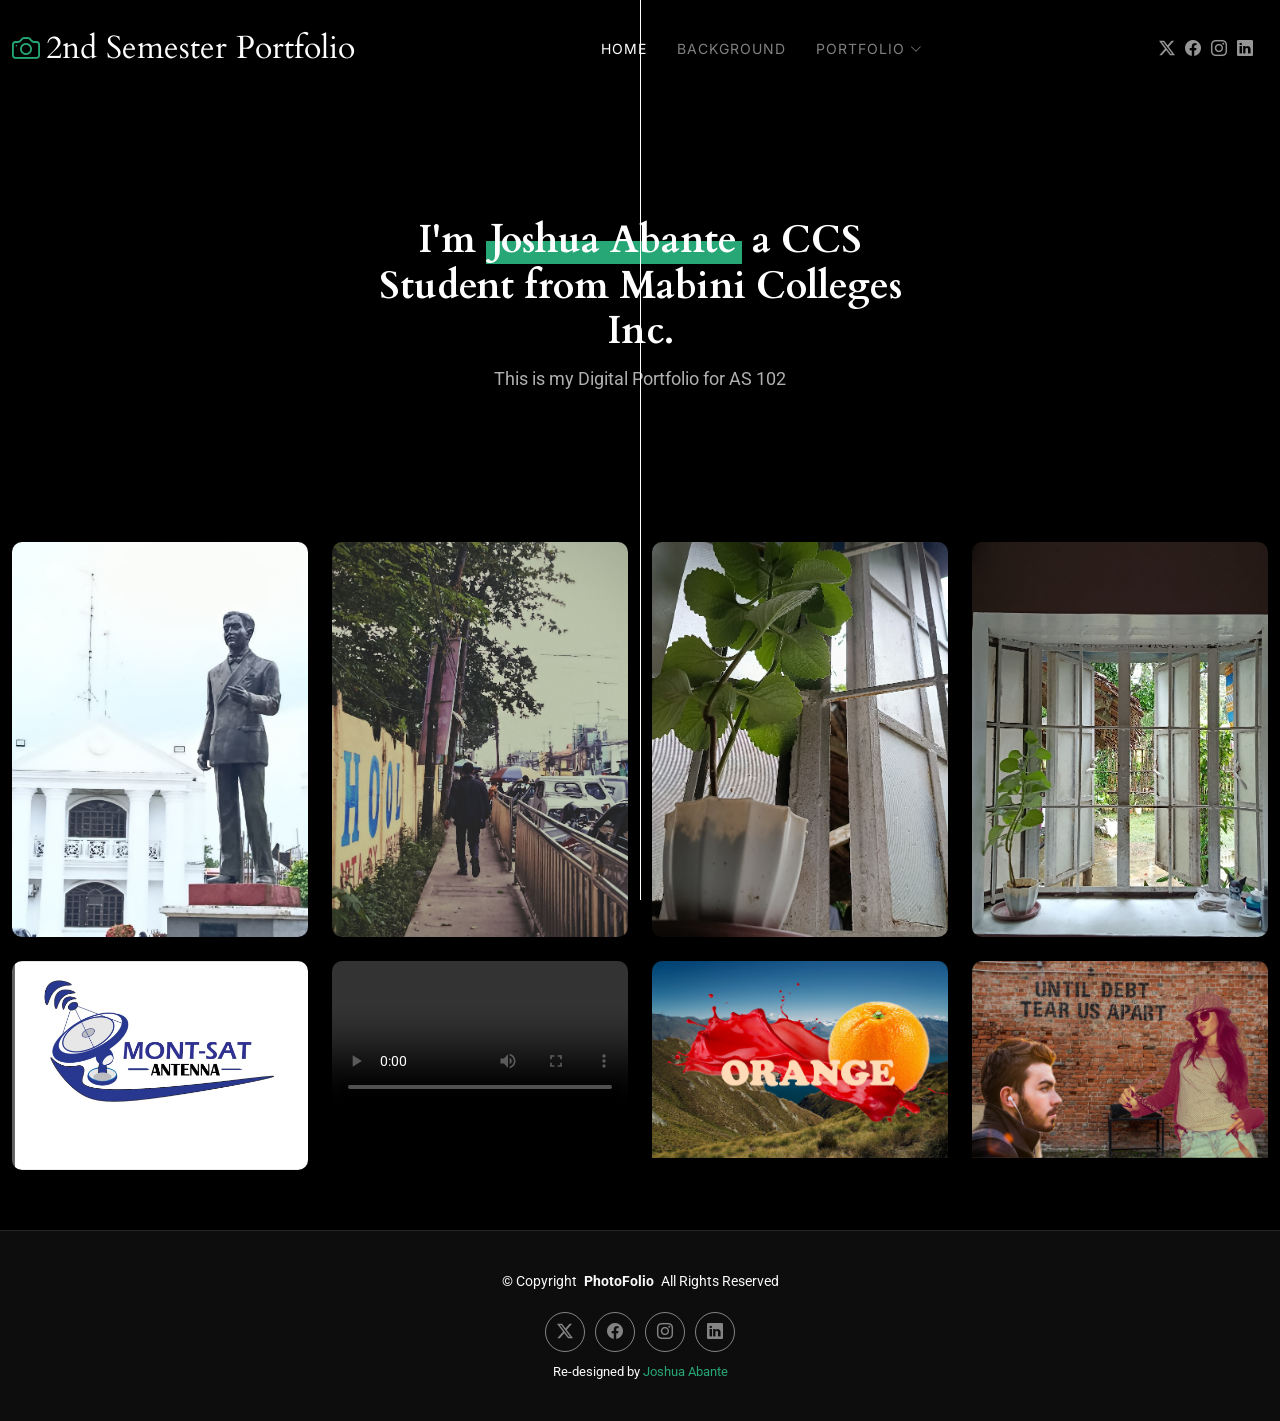
==== commit dd6c98a8: "Update index.html" ====
--- a/index.html
+++ b/index.html
@@ -151,7 +151,7 @@
 
           <div class="col-xl-3 col-lg-4 col-md-6">
             <div class="gallery-item h-100">
-              <video src="img/gallery/logopresentasyon (1).mp4" controls loop >
+              <video src="img/gallery/logopresentasyon (1).mp4" controls loop class="img-fluid" alt="">
               <div class="gallery-links d-flex align-items-center justify-content-center">
                 <a href="img/gallery/logopresentasyon (1).mp4" title="Gallery 6" class="glightbox preview-link"><i class="bi bi-arrows-angle-expand"></i></a>
               </div>
